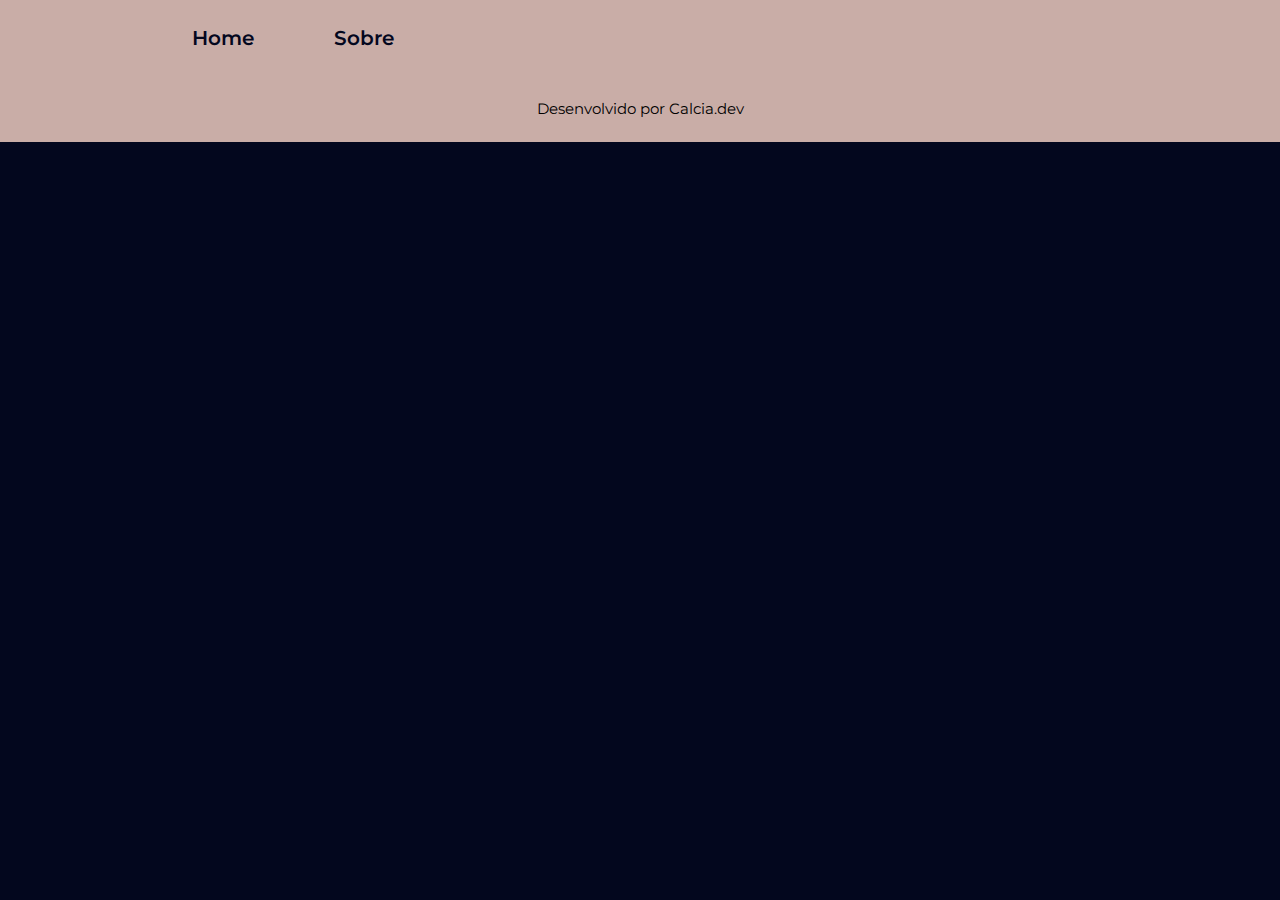
==== about.html @ 45ec207e "Adiciondo página "Sobre"" ====
<!DOCTYPE html>
<html lang="en">
<head>
    <meta charset="UTF-8">
    <meta name="viewport" content="width=device-width, initial-scale=1.0">
    <link rel="stylesheet" href="./styles/styles.css">
    <title>Sobre</title>
</head>
<body>
    <header class="cabecalho">
        <nav class="cabecalho-menu">
            <a class="cabecalho-menu-link" href="index.html"> Home </a>
            <a class="cabecalho-menu-link" href="about.html"> Sobre </a>
        </nav>
    </header>
    
</body>
<footer class="rodape">
    <p>Desenvolvido por Calcia.dev </p>
</footer>

</html>
---- styles/styles.css ----
@import url('https://fonts.googleapis.com/css2?family=Krona+One&family=Montserrat&display=swap');

*{
    margin: 0;
    padding: 0;
}

body{
    height: 100vh;
    box-sizing: border-box;
    background-color: #03071e;
    color: #F6F6F6;
}


.cabecalho{
    padding: 2% 2% 2% 15%;
    background-color: #c9ada7;
}
.cabecalho-menu{
    display: flex;
    gap: 80px;
}
.cabecalho-menu-link{
    font-family: 'Montserrat', sans-serif;
    font-size: 20px;
    font-weight: 600;
    color: #03071e;
    text-decoration: none;
}


.titulo-destaque{
    color: #d00000;
}

.apresentacao {
    margin: 10% 15%;
    display: flex;
    align-items: center;
    justify-content: space-between;
}

.apresentacao-conteudo{
    width: 615px;

}

.apresentacao-conteudo-titulo{
 font-size: 36px;
 font-family: 'Krona One', sans-serif;
}

.apresentacao-conteudo-subtitulo{
    margin: 15px;
    font-family: 'Libre Franklin', sans-serif;
    color: #db7c26;
}

.apresentacao-texto{
    margin: 20px;
    font-size: 24px;
    font-family: 'Montserrat', sans-serif;
}

.botao-agende-consulta{
    margin: 20px;
    display: flex;
    justify-content: space-between;
    background-color: #ffba08;
    width: 280px;
    text-align: center;
    border-radius: 16px;
    font-size: 24px;
    font-weight: 600;
    padding: 15px;
    text-decoration: none;
    color: #000000;
    font-family: 'Montserrat', sans-serif;
}

.rodape{
    color: black ;
    background-color: #c9ada7;
    padding: 24px;
    text-align: center;
    font-family: 'Montserrat', sans-serif;
    font-size: 15px;
    font-weight: 400;
}
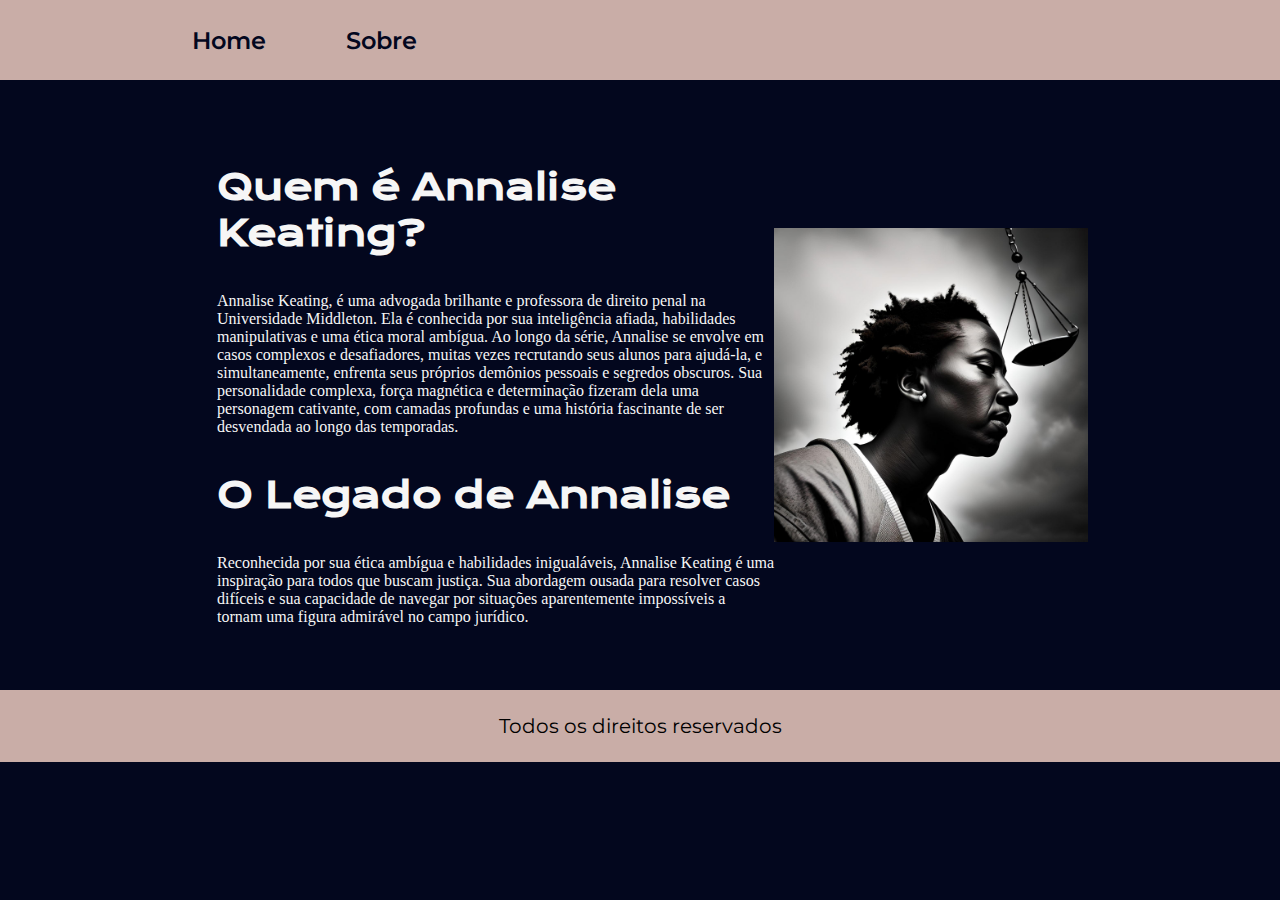
==== commit a16ce48e: "#atualização de apresentacao-conteudo-sobre" ====
--- a/about.html
+++ b/about.html
@@ -1,11 +1,14 @@
 <!DOCTYPE html>
 <html lang="en">
+
 <head>
     <meta charset="UTF-8">
     <meta name="viewport" content="width=device-width, initial-scale=1.0">
     <link rel="stylesheet" href="./styles/styles.css">
+    <link rel="stylesheet" href="./styles/about.css">
     <title>Sobre</title>
 </head>
+
 <body>
     <header class="cabecalho">
         <nav class="cabecalho-menu">
@@ -13,10 +16,35 @@
             <a class="cabecalho-menu-link" href="about.html"> Sobre </a>
         </nav>
     </header>
-    
+    <main class="apresentacao">
+            <section class="apresentacao-conteudo">
+                <h1 class="apresentacao-conteudo-titulo"> Quem é Annalise Keating?</h1> <br> <br>
+                
+
+                <p class="apresentacao-conteudo-texto">
+                        Annalise Keating, é uma advogada brilhante 
+                       e professora de direito penal na Universidade Middleton. Ela é conhecida por sua inteligência afiada, 
+                       habilidades manipulativas e uma ética moral ambígua. Ao longo da série, Annalise se envolve em casos 
+                       complexos e desafiadores, muitas vezes recrutando seus alunos para ajudá-la, e simultaneamente, 
+                       enfrenta seus próprios demônios pessoais e segredos obscuros. Sua personalidade complexa, força 
+                       magnética e determinação fizeram dela uma personagem cativante, com camadas profundas e uma história 
+                       fascinante de ser desvendada ao longo das temporadas.</p> <br> <br>
+
+                       <h2 class="apresentacao-conteudo-titulo"> O Legado de Annalise </h2> <br> <br>
+                
+
+                <p class="apresentacao-conteudo-texto">
+                       Reconhecida por sua ética ambígua e habilidades inigualáveis, Annalise Keating é uma inspiração para 
+                       todos que buscam justiça. Sua abordagem ousada para resolver casos difíceis e sua capacidade de 
+                       navegar por situações aparentemente impossíveis a tornam uma figura admirável no campo jurídico.
+                </p>
+            </section>
+
+            <img src="./img/fotor-ai-2023082095936.jpg" alt="Imagem AI" width="35%">
+
+    </main>
+    <footer class="rodape">
+        <p>Todos os direitos reservados </p>
+    </footer>
 </body>
-<footer class="rodape">
-    <p>Desenvolvido por Calcia.dev </p>
-</footer>
-
 </html>--- a/styles/styles.css
+++ b/styles/styles.css
@@ -1,4 +1,14 @@
 @import url('https://fonts.googleapis.com/css2?family=Krona+One&family=Montserrat&display=swap');
+
+:root {
+    --cor-primaria: #000000;
+    --cor-secundaria: #F6F6F6;
+    --cor-terciaria: #22D4FD;
+    --cor-hover: #272727;
+    --fonte-primaria: 'Krona One', sans-serif;
+    --fonte-secundaria: 'Montserrat', sans-serif;
+}
+
 
 *{
     margin: 0;
@@ -12,7 +22,6 @@
     color: #F6F6F6;
 }
 
-
 .cabecalho{
     padding: 2% 2% 2% 15%;
     background-color: #c9ada7;
@@ -23,19 +32,18 @@
 }
 .cabecalho-menu-link{
     font-family: 'Montserrat', sans-serif;
-    font-size: 20px;
+    font-size: 24px;
     font-weight: 600;
     color: #03071e;
     text-decoration: none;
 }
-
 
 .titulo-destaque{
     color: #d00000;
 }
 
 .apresentacao {
-    margin: 10% 15%;
+    margin: 5% 15%;
     display: flex;
     align-items: center;
     justify-content: space-between;
@@ -43,6 +51,8 @@
 
 .apresentacao-conteudo{
     width: 615px;
+    margin-top: 20px;
+    margin-left: 25px;;
 
 }
 
@@ -64,7 +74,7 @@
 }
 
 .botao-agende-consulta{
-    margin: 20px;
+    margin: 30px;
     display: flex;
     justify-content: space-between;
     background-color: #ffba08;
@@ -85,8 +95,10 @@
     padding: 24px;
     text-align: center;
     font-family: 'Montserrat', sans-serif;
-    font-size: 15px;
+    font-size: 20px;
     font-weight: 400;
 }
 
 
+
+
